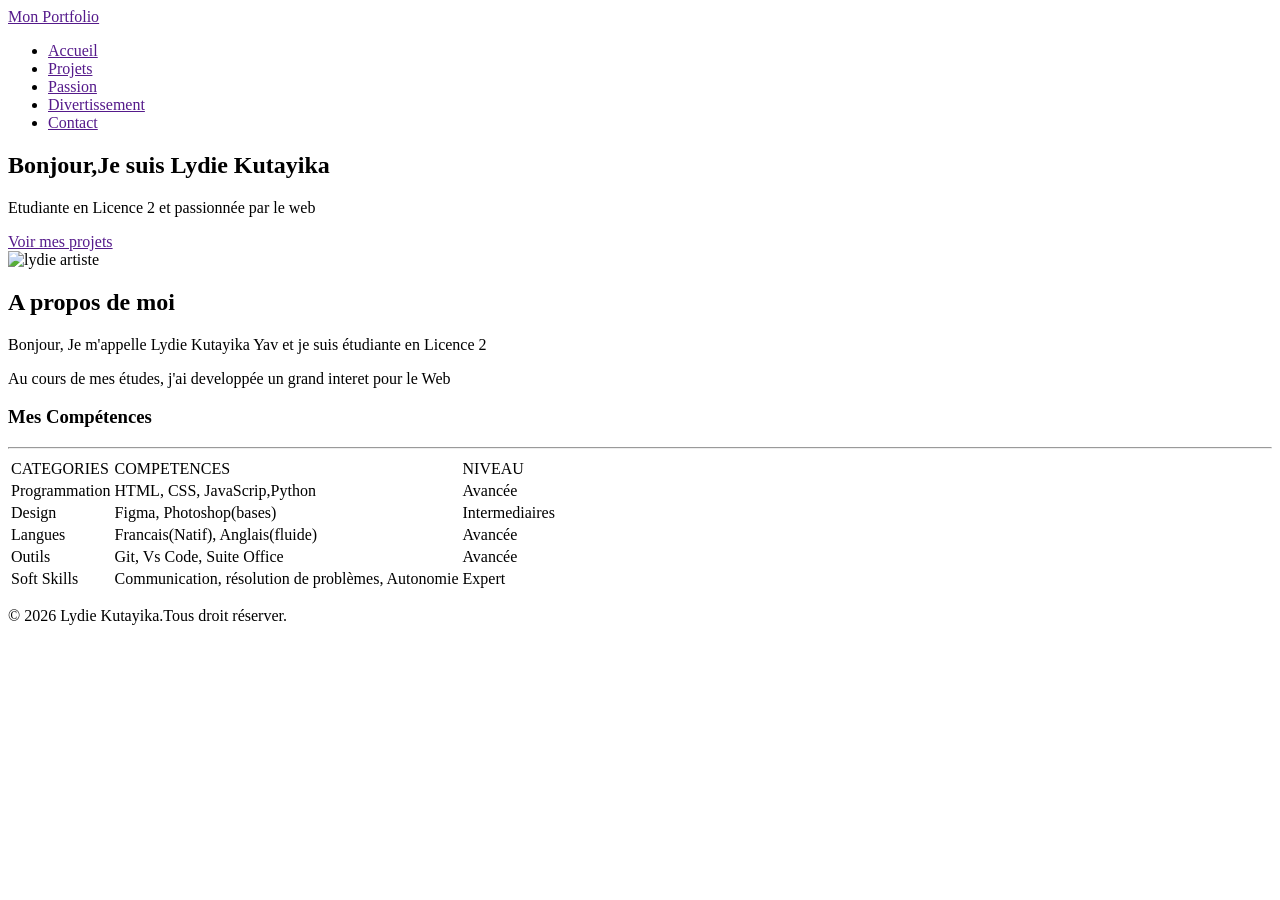
==== index.html @ 29ec08ac "création du header et de la section hero" ====
<!DOCTYPE html>
<html lang="en">
<head>
    <meta charset="UTF-8">
    <meta name="viewport" content="width=device-width, initial-scale=1.0">
    <title>Mon Portfolio</title>
</head>
<body>
    <header>
        <div>
            <a href=""> Mon Portfolio</a>
        <div>
        <nav>
            <ul>
                <li><a href="">Accueil</a></li>
                <li><a href="">Projets</a></li>
                <li><a href="">Passion</a></li>
                <li><a href="">Divertissement</a></li>
                <li><a href="">Contact</a></li>
            </ul>
    </header>
    <main>
        <section>
            <div>
                <h1>Bonjour,Je suis Lydie Kutayika</h1>
                <p>Etudiante en Licence 2 et passionnée par le web</p>
                <a href="">Voir mes projets</a>
            </div>
            <div>
                <img src="image/lydie.jpg" alt="lydie artiste" width="300">
            </div>
        </section>
        <section>
            <h2>A propos de moi</h2>
            <p>Bonjour, Je m'appelle Lydie Kutayika Yav et je suis étudiante en Licence 2</p>
            <p>Au cours de mes études, j'ai developpée un grand interet pour le Web</p>
            
        </section>
        <section>
            <div>
                <h3>Mes Compétences</h3>
                <hr>
                <table>
                    <thead>
                        <tr>
                            <td>CATEGORIES</td>
                            <td>COMPETENCES</td>
                            <td>NIVEAU</td>
                        </tr>
                    </thead>
                    <tbody>
                        <tr>
                            <td>Programmation</td>
                            <td>HTML, CSS, JavaScrip,Python</td>
                            <td>Avancée</td>
                        </tr>
                        <tr>
                            <td>Design</td>
                            <td>Figma, Photoshop(bases)</td>
                            <td>Intermediaires</td>
                        </tr>
                        <tr>
                            <td>Langues</td>
                            <td>Francais(Natif), Anglais(fluide)</td>
                            <td>Avancée</td>
                        </tr>
                        <tr>
                            <td>Outils</td>
                            <td>Git, Vs Code, Suite Office</td>
                            <td>Avancée</td>
                        </tr>
                        <tr>
                            <td>Soft Skills</td>
                            <td>Communication, résolution de problèmes, Autonomie</td>
                            <td>Expert</td>
                        </tr>
                    </tbody>
                </table>
                <div>
                <section>
                    <main>
                        <footer>
                            <section>
                                <div>
                                    <p>&copy; 2026 Lydie Kutayika.Tous droit réserver.</p>
                                </div>
                            </section>
                        </footer>
                    </main>
                </section>
                </div>
</body>
</html>
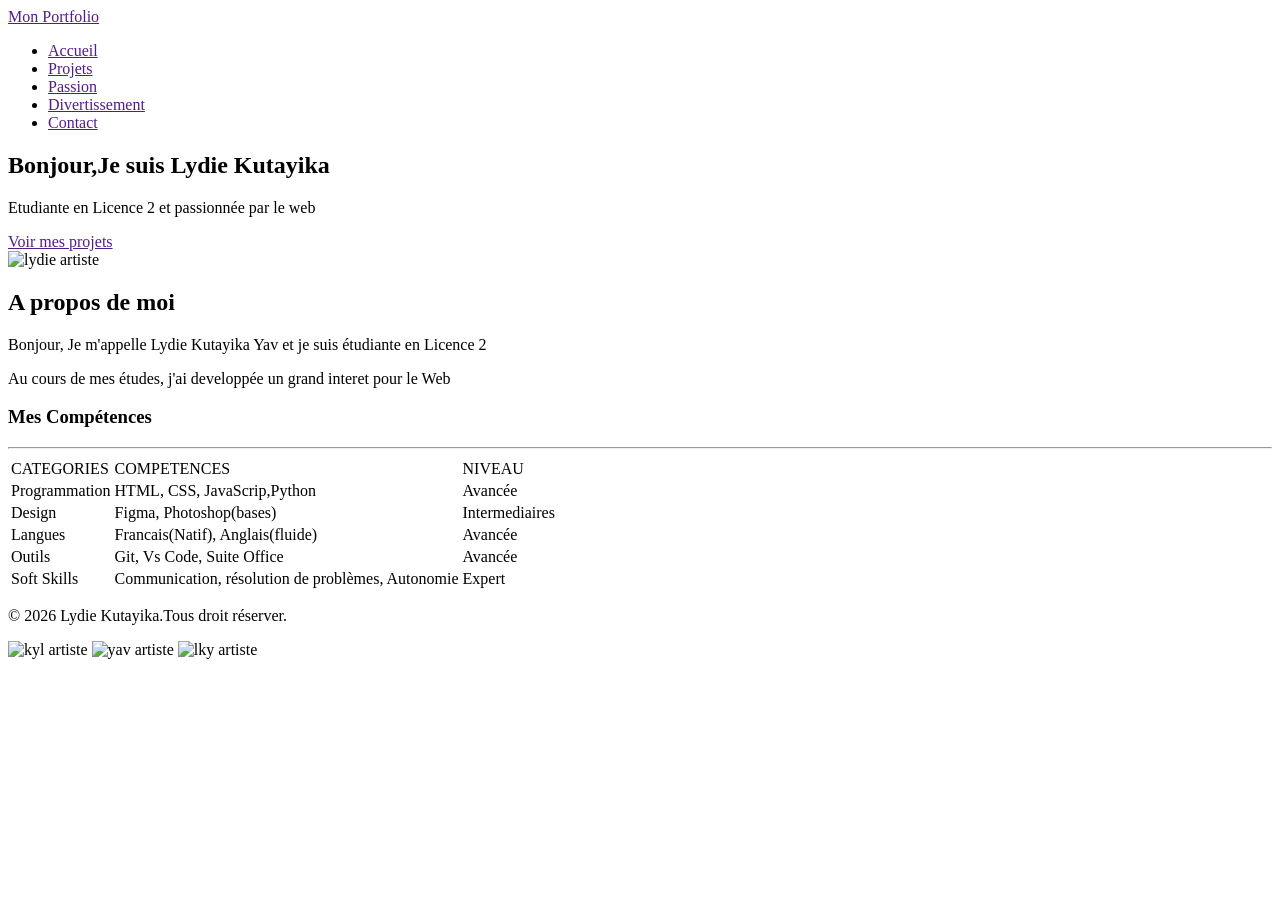
==== commit 1a3862e0: "création du header et de la section hero" ====
--- a/index.html
+++ b/index.html
@@ -84,6 +84,11 @@
                                 <div>
                                     <p>&copy; 2026 Lydie Kutayika.Tous droit réserver.</p>
                                 </div>
+                                <div>
+                                    <img src="image/kyl.jpg" alt="kyl artiste" width="20">
+                                    <img src="image/yav.jpg" alt="yav artiste" width="20">
+                                    <img src="image/lky.jpg" alt="lky artiste" width="20">
+                                </div>
                             </section>
                         </footer>
                     </main>
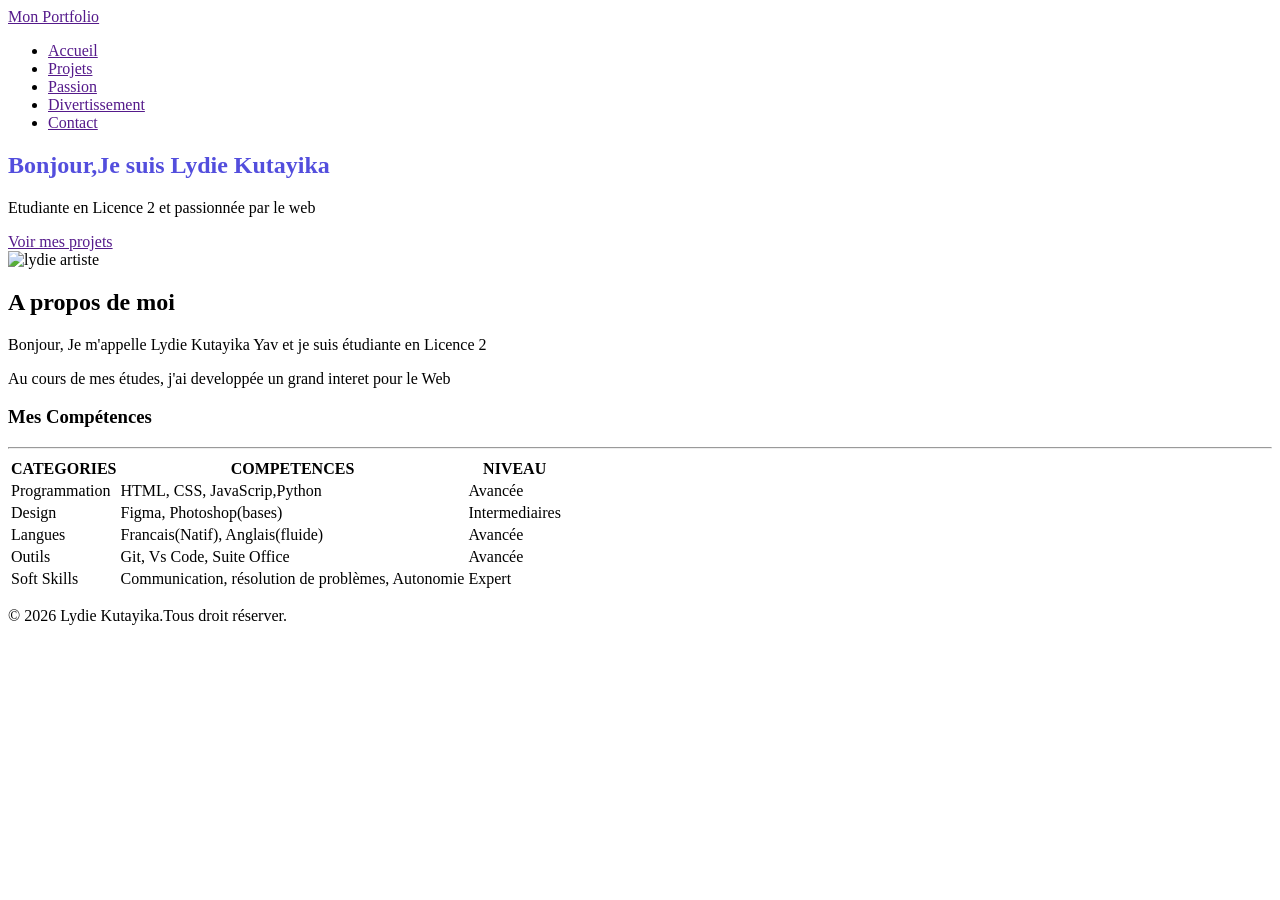
==== commit e25f214a: "Finir la maquette et initialiser le fichier de style css" ====
--- a/index.html
+++ b/index.html
@@ -1,23 +1,27 @@
 <!DOCTYPE html>
 <html lang="en">
+
 <head>
     <meta charset="UTF-8">
     <meta name="viewport" content="width=device-width, initial-scale=1.0">
     <title>Mon Portfolio</title>
+    <link rel="stylesheet" href="CSS/Style.css">
+    <link rel="stylesheet" href="https://cdnjs.cloudflare.com/ajax/libs/font-awesome/7.0.1/css/all.min.css" integrity="sha512-2SwdPD6INVrV/lHTZbO2nodKhrnDdJK9/kg2XD1r9uGqPo1cUbujc+IYdlYdEErWNu69gVcYgdxlmVmzTWnetw==" crossorigin="anonymous" referrerpolicy="no-referrer" />
 </head>
+
 <body>
     <header>
         <div>
             <a href=""> Mon Portfolio</a>
-        <div>
-        <nav>
-            <ul>
-                <li><a href="">Accueil</a></li>
-                <li><a href="">Projets</a></li>
-                <li><a href="">Passion</a></li>
-                <li><a href="">Divertissement</a></li>
-                <li><a href="">Contact</a></li>
-            </ul>
+            <div>
+                <nav>
+                    <ul>
+                        <li><a href="">Accueil</a></li>
+                        <li><a href="">Projets</a></li>
+                        <li><a href="">Passion</a></li>
+                        <li><a href="">Divertissement</a></li>
+                        <li><a href="">Contact</a></li>
+                    </ul>
     </header>
     <main>
         <section>
@@ -34,7 +38,7 @@
             <h2>A propos de moi</h2>
             <p>Bonjour, Je m'appelle Lydie Kutayika Yav et je suis étudiante en Licence 2</p>
             <p>Au cours de mes études, j'ai developpée un grand interet pour le Web</p>
-            
+
         </section>
         <section>
             <div>
@@ -43,9 +47,9 @@
                 <table>
                     <thead>
                         <tr>
-                            <td>CATEGORIES</td>
-                            <td>COMPETENCES</td>
-                            <td>NIVEAU</td>
+                            <th>CATEGORIES</th>
+                            <th>COMPETENCES</th>
+                            <th>NIVEAU</th>
                         </tr>
                     </thead>
                     <tbody>
@@ -77,22 +81,25 @@
                     </tbody>
                 </table>
                 <div>
-                <section>
-                    <main>
-                        <footer>
-                            <section>
-                                <div>
-                                    <p>&copy; 2026 Lydie Kutayika.Tous droit réserver.</p>
-                                </div>
-                                <div>
-                                    <img src="image/kyl.jpg" alt="kyl artiste" width="20">
-                                    <img src="image/yav.jpg" alt="yav artiste" width="20">
-                                    <img src="image/lky.jpg" alt="lky artiste" width="20">
-                                </div>
-                            </section>
-                        </footer>
-                    </main>
-                </section>
+                    <section>
+                        <main>
+                            <footer>
+                                <section>
+                                    <div>
+                                        <p>&copy; 2026 Lydie Kutayika.Tous droit réserver.</p>
+                                    </div>
+                                    <div>
+                                        <a href=""><i class="fa-brands fa-github"></i></a>
+                                        <a href=""><i class="fa-brands fa-linkedin"></i></a>
+                                        <a href=""><i class="fa-brands fa-x-twitter"></i></a>
+                                    </div>
                 </div>
+            </div>
+        </section>
+        </footer>
+    </main>
+    </section>
+    </div>
 </body>
+
 </html>
--- a/CSS/Style.css
+++ b/CSS/Style.css
@@ -0,0 +1,14 @@
+:root{
+    --violet-doux: #6C63FF;
+    --violet-fonce: #534EDD;
+    ---orange-vif: #FFA726;
+    ---gris-très-foncé: #666;
+    ---gris-foncé: #666;
+    ---gris-très-clair: #F8F8F8;
+    ---gris-clair: #EEE;
+}
+
+
+h1{
+    color: var(--violet-fonce);
+}
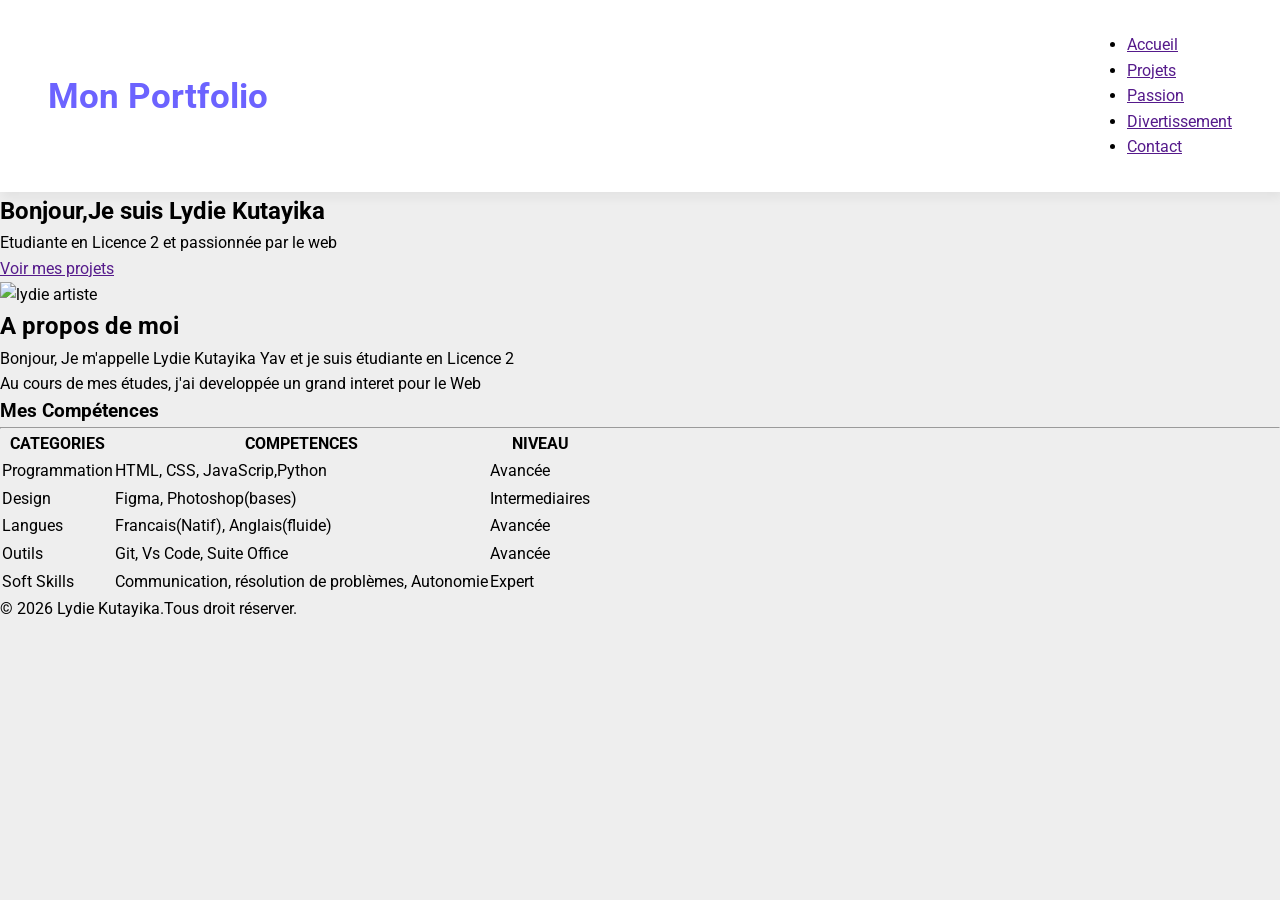
==== commit 0d64299f: "stylisation du header" ====
--- a/index.html
+++ b/index.html
@@ -7,13 +7,14 @@
     <title>Mon Portfolio</title>
     <link rel="stylesheet" href="CSS/Style.css">
     <link rel="stylesheet" href="https://cdnjs.cloudflare.com/ajax/libs/font-awesome/7.0.1/css/all.min.css" integrity="sha512-2SwdPD6INVrV/lHTZbO2nodKhrnDdJK9/kg2XD1r9uGqPo1cUbujc+IYdlYdEErWNu69gVcYgdxlmVmzTWnetw==" crossorigin="anonymous" referrerpolicy="no-referrer" />
+    <link rel="preconnect" href="https://fonts.googleapis.com">
+<link rel="preconnect" href="https://fonts.gstatic.com" crossorigin>
+<link href="https://fonts.googleapis.com/css2?family=Roboto:ital,wght@0,100..900;1,100..900&display=swap" rel="stylesheet">
 </head>
 
 <body>
     <header>
-        <div>
-            <a href=""> Mon Portfolio</a>
-            <div>
+        <div><a href="Mon Portfolio">Mon Portfolio</a></div>
                 <nav>
                     <ul>
                         <li><a href="">Accueil</a></li>
--- a/CSS/Style.css
+++ b/CSS/Style.css
@@ -7,8 +7,33 @@
     ---gris-très-clair: #F8F8F8;
     ---gris-clair: #EEE;
 }
+*{
+    margin: 0;
+    padding: 0;
+    box-sizing: border-box;
+}
 
+body {
+    background-color: var(---gris-clair);
+    font-family:Roboto, sans-derif;
+    line-height: 1.6;
+}
 
-h1{
-    color: var(--violet-fonce);
+header{
+    background-color: white;
+    box-shadow: 2px 6px 10px rgba(0, 0, 0, 0.05);
+    position: sticky;
+    top: 0;
+    z-index: 100;
+    display: flex;
+    justify-content: space-between;
+    align-items: center;
+    padding: 2rem 3rem;
+}
+
+header div a {
+    text-decoration: none;
+    font-size: 2.2rem;
+    font-weight: bold;
+    color: var(--violet-doux);
 }
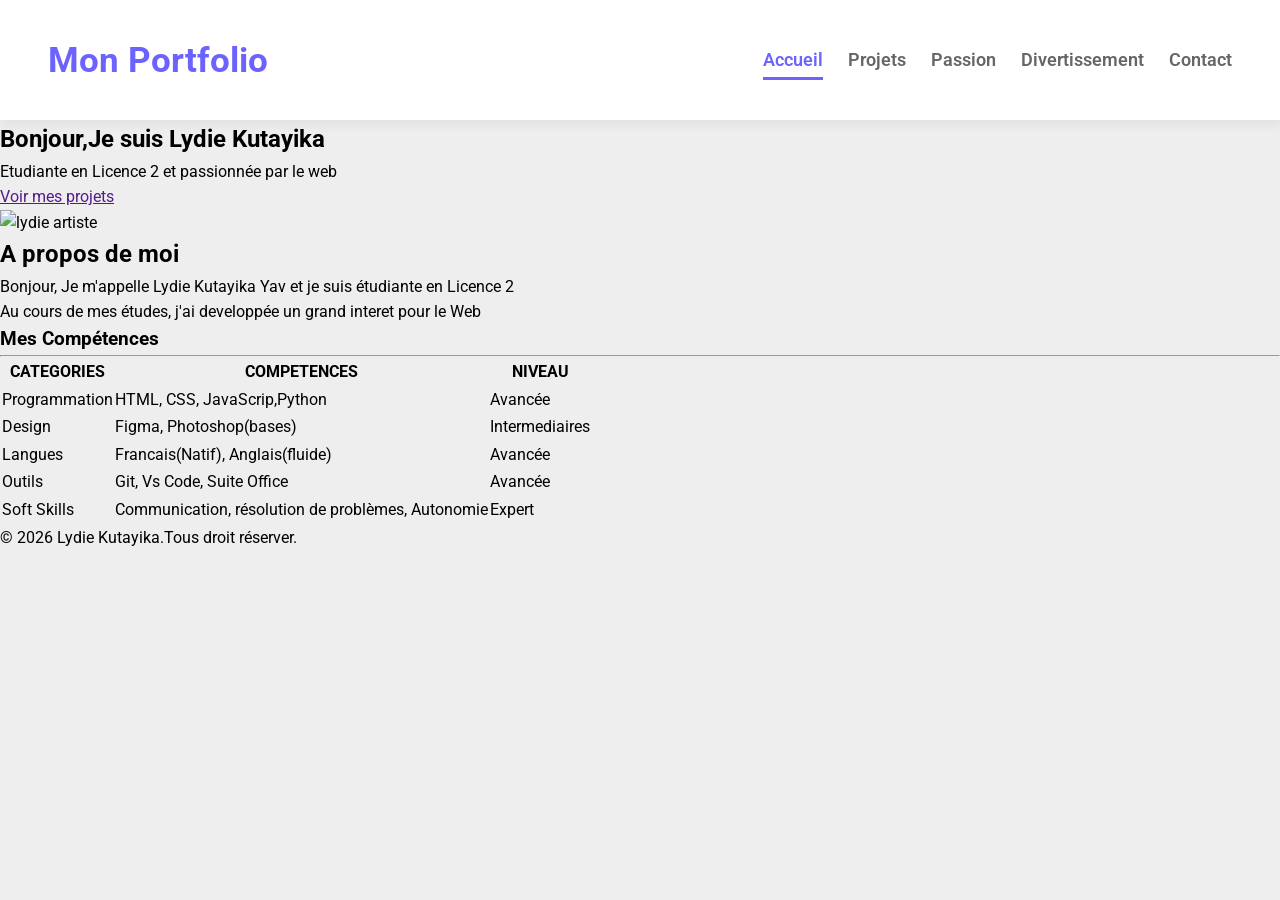
==== commit 3a7eee40: "Stylisation du menu et création des autres pages" ====
--- a/index.html
+++ b/index.html
@@ -17,11 +17,11 @@
         <div><a href="Mon Portfolio">Mon Portfolio</a></div>
                 <nav>
                     <ul>
-                        <li><a href="">Accueil</a></li>
-                        <li><a href="">Projets</a></li>
-                        <li><a href="">Passion</a></li>
-                        <li><a href="">Divertissement</a></li>
-                        <li><a href="">Contact</a></li>
+                        <li><a href="index.html" class="active">Accueil</a></li>
+                        <li><a href="projets.html">Projets</a></li>
+                        <li><a href="passions.html">Passion</a></li>
+                        <li><a href="divertissement.html">Divertissement</a></li>
+                        <li><a href="contact.html">Contact</a></li>
                     </ul>
     </header>
     <main>
@@ -102,5 +102,4 @@
     </section>
     </div>
 </body>
-
 </html>
--- a/CSS/Style.css
+++ b/CSS/Style.css
@@ -36,4 +36,49 @@
     font-size: 2.2rem;
     font-weight: bold;
     color: var(--violet-doux);
-}+}
+
+ul li {
+    list-style: none;
+    margin-left: 25px;
+}
+
+ul{
+    display: flex;
+}
+
+ul a {
+    text-decoration: none;
+    color: var(---gris-très-foncé);
+    font-weight: 600;
+    font-size: 1.1rem;
+    position: relative;
+    padding: 10px 0;
+}
+
+ul li a:hover{
+    color: var(--violet-doux);
+}
+
+ul li a::after{
+    content: '';
+    position: absolute;
+    left: 0;
+    bottom: 0;
+    height: 3px;
+    width: 0%;
+    background-color: var(--violet-doux);
+    transition: width 0.3s ease;
+}
+
+ul li a:hover::after{
+    width: 100%;
+}
+
+a.active {
+    color: var(--violet-doux);
+}
+
+a.active::after {
+    width: 100%;
+}
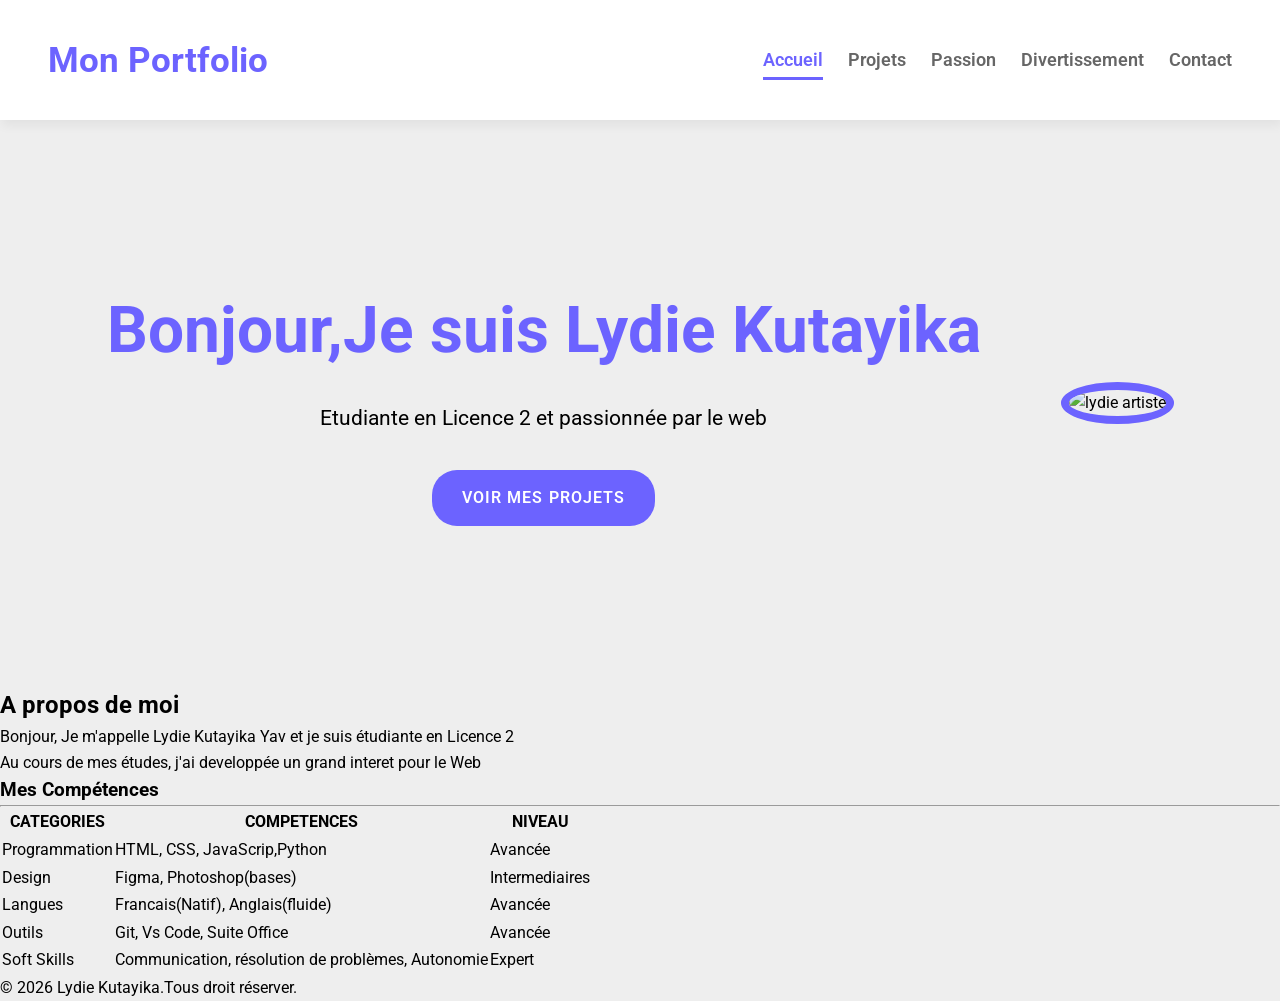
==== commit 8b47d27a: "Stylisation de la section hero" ====
--- a/index.html
+++ b/index.html
@@ -25,11 +25,11 @@
                     </ul>
     </header>
     <main>
-        <section>
+        <section class="hero">
             <div>
                 <h1>Bonjour,Je suis Lydie Kutayika</h1>
                 <p>Etudiante en Licence 2 et passionnée par le web</p>
-                <a href="">Voir mes projets</a>
+                <a href="projets.html">Voir mes projets</a>
             </div>
             <div>
                 <img src="image/lydie.jpg" alt="lydie artiste" width="300">
--- a/CSS/Style.css
+++ b/CSS/Style.css
@@ -82,3 +82,52 @@
 a.active::after {
     width: 100%;
 }
+
+.hero {
+    display: flex;
+    justify-content: center;
+    align-items: center;
+    gap: 5rem;
+    text-align: center;
+    margin: 10rem 2rem;
+}
+
+.hero img {
+    width: 300px;
+    height: 300px;
+    object-fit: cover;
+    border-radius: 50%;
+    border: 8px solid var(--violet-doux);
+}
+
+.hero h1 {
+    color: var(--violet-doux);
+    font-size: 4rem;
+    font-weight: 700;
+    margin-bottom: 1.2rem;
+}
+
+.hero p {
+    color: var(--gris-foncé);
+    font-size: 1.3rem;
+    margin-bottom: 1.2rem;
+}
+
+.hero a {
+    text-decoration: none;
+    display: inline-block;
+    background-color: var(--violet-doux);
+    color: white;
+    padding: 15px 30px;
+    border-radius: 25px;
+    text-transform: uppercase;
+    letter-spacing: 1.1px;
+    font-weight: 600;
+    margin-top: 1rem;
+    transition: background-color 0.3s ease, transform 0.2s ease;
+}
+
+.hero a:hover {
+    background-color: var(--violet-fonce);
+    transform: translateY(-3px);
+}
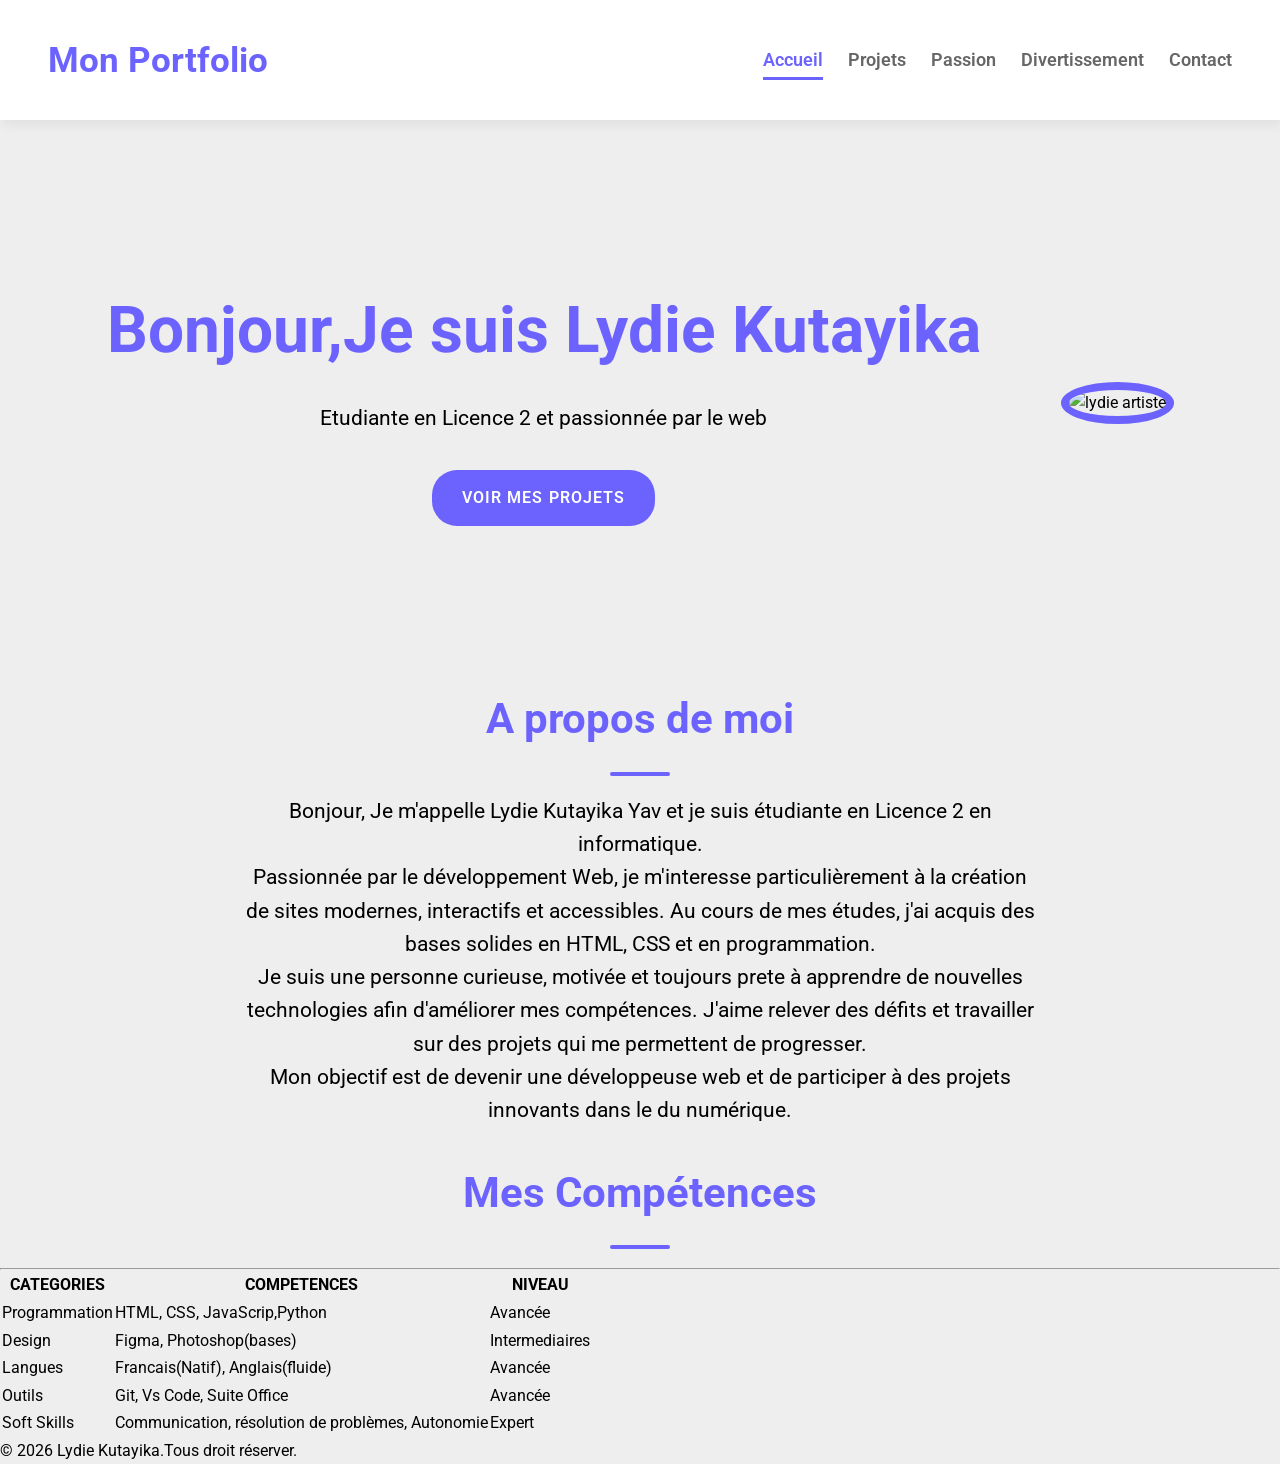
==== commit fad0e0a8: "Stylisation de la section apropos" ====
--- a/index.html
+++ b/index.html
@@ -35,15 +35,17 @@
                 <img src="image/lydie.jpg" alt="lydie artiste" width="300">
             </div>
         </section>
-        <section>
+        <section class="apropos">
             <h2>A propos de moi</h2>
-            <p>Bonjour, Je m'appelle Lydie Kutayika Yav et je suis étudiante en Licence 2</p>
-            <p>Au cours de mes études, j'ai developpée un grand interet pour le Web</p>
+            <p>Bonjour, Je m'appelle Lydie Kutayika Yav et je suis étudiante en Licence 2 en informatique.</p>
+            <p>Passionnée par le développement Web, je m'interesse particulièrement à la création de sites modernes, interactifs et accessibles. Au cours de mes études, j'ai acquis des bases solides en HTML, CSS et en programmation.</p>
+            <p>Je suis une personne curieuse, motivée et toujours prete à apprendre de nouvelles technologies afin d'améliorer mes compétences. J'aime relever des défits et travailler sur des projets qui me permettent de progresser.</p>
+            <p>Mon objectif est de devenir une développeuse web et de participer à des projets innovants dans le du numérique.</p>
 
         </section>
-        <section>
+        <section class="compétences">
             <div>
-                <h3>Mes Compétences</h3>
+                <h2>Mes Compétences</h2>
                 <hr>
                 <table>
                     <thead>
--- a/CSS/Style.css
+++ b/CSS/Style.css
@@ -130,4 +130,37 @@
 .hero a:hover {
     background-color: var(--violet-fonce);
     transform: translateY(-3px);
-}+}
+
+.apropos {
+    width: 800px;
+    margin: 6rem auto;
+    text-align: center;
+}
+
+section h2 {
+    color: var(--violet-doux);
+    font-size: 2.6rem;
+    font-weight: 700;
+    position: relative;
+    text-align: center;
+}
+
+section h2::after {
+    content: '';
+    display: block;
+    width: 60px;
+    height: 4px;
+    background-color: var(--violet-doux);
+    margin: 1.2rem auto;
+    border-radius: 2px;
+
+}
+
+.apropos {
+    margin-bottom: 2rem;
+    color: var(--gris-foncé);
+    font-size: 1.3rem;
+
+}
+
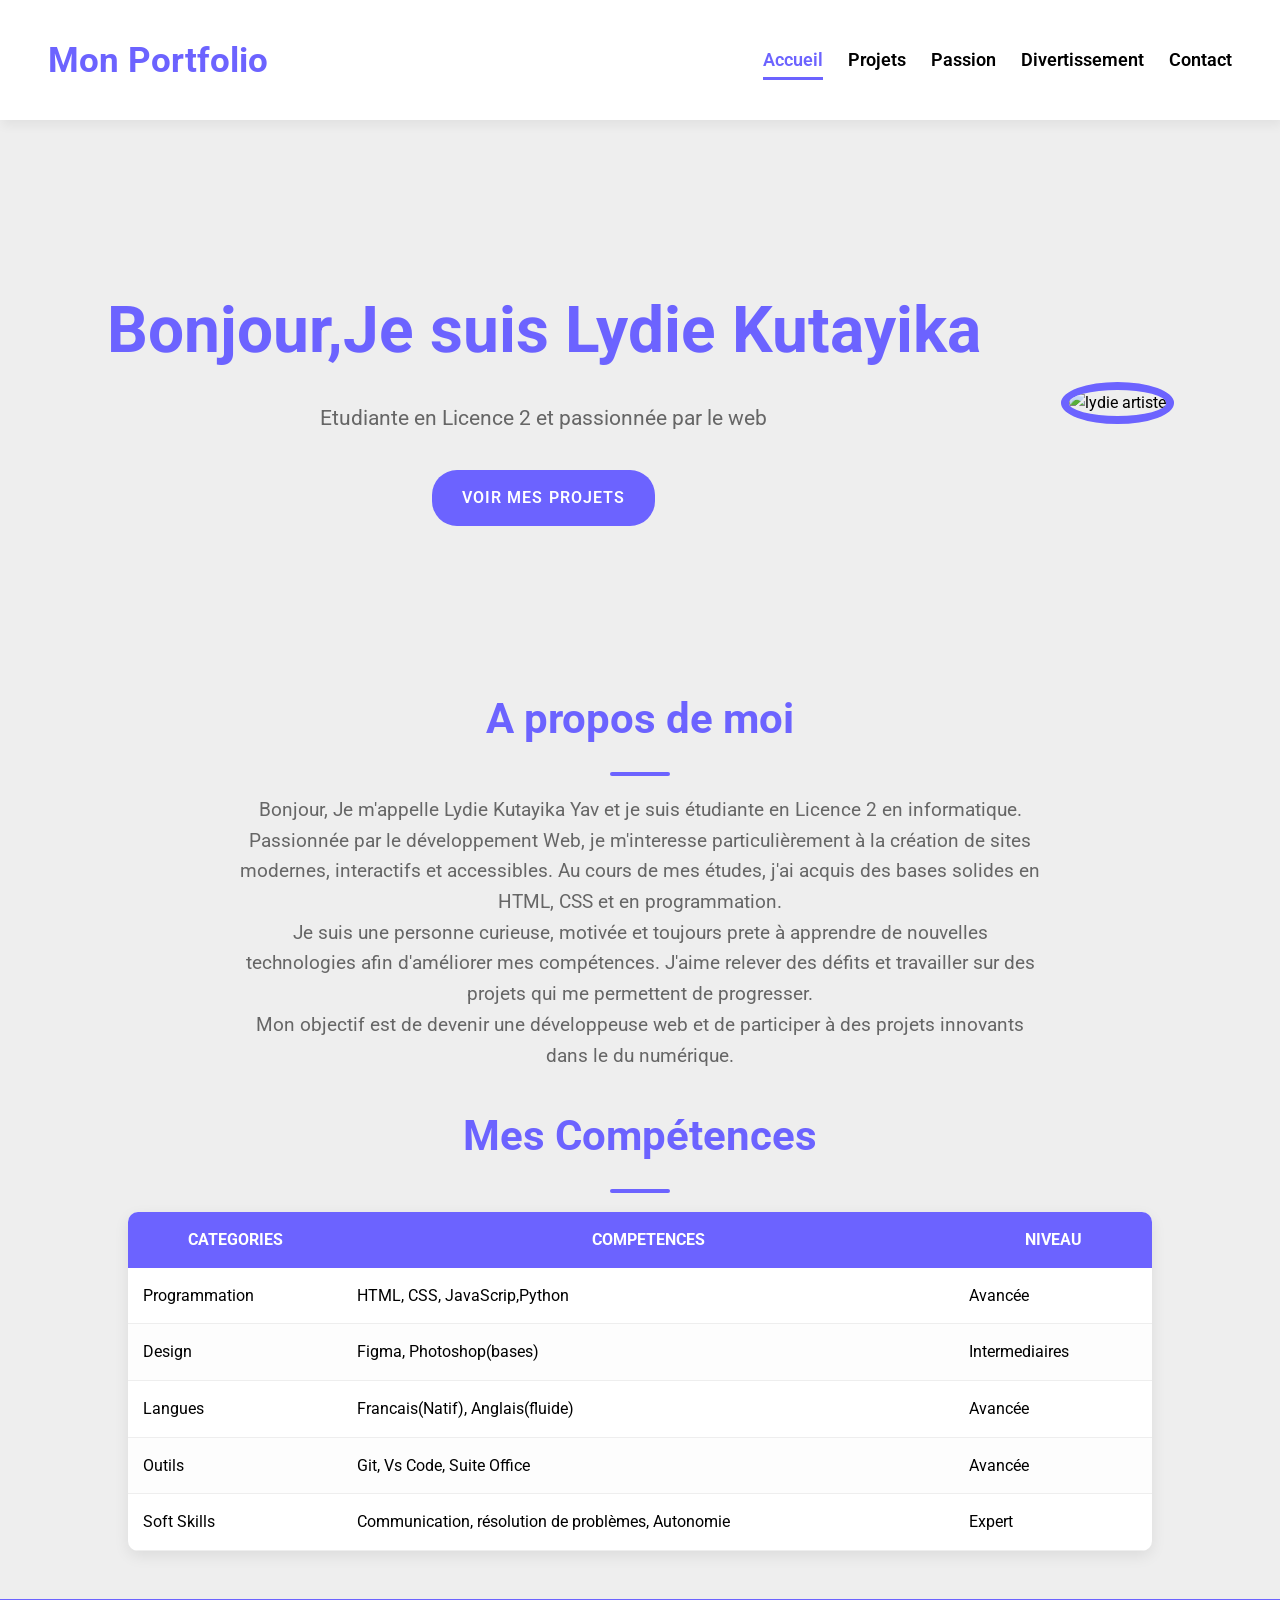
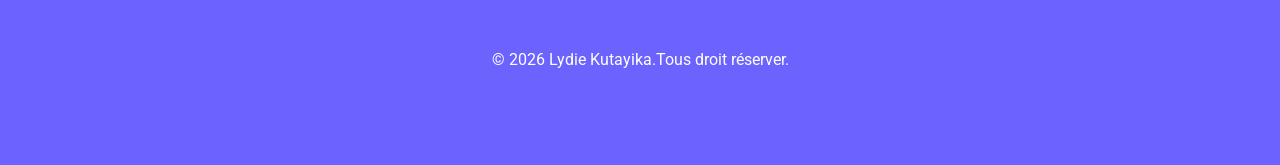
==== commit 23bc3452: "Stylisation de la section mes compétences et du footer" ====
--- a/index.html
+++ b/index.html
@@ -46,7 +46,6 @@
         <section class="compétences">
             <div>
                 <h2>Mes Compétences</h2>
-                <hr>
                 <table>
                     <thead>
                         <tr>
--- a/CSS/Style.css
+++ b/CSS/Style.css
@@ -1,11 +1,11 @@
 :root{
     --violet-doux: #6C63FF;
     --violet-fonce: #534EDD;
-    ---orange-vif: #FFA726;
-    ---gris-très-foncé: #666;
-    ---gris-foncé: #666;
-    ---gris-très-clair: #F8F8F8;
-    ---gris-clair: #EEE;
+    --orange-vif: #FFA726;
+    --gris-très-foncé: #666;
+    --gris-foncé: #666;
+    --gris-très-clair: #F8F8F8;
+    --gris-clair: #EEE;
 }
 *{
     margin: 0;
@@ -14,7 +14,7 @@
 }
 
 body {
-    background-color: var(---gris-clair);
+    background-color: var(--gris-clair);
     font-family:Roboto, sans-derif;
     line-height: 1.6;
 }
@@ -160,7 +160,66 @@
 .apropos {
     margin-bottom: 2rem;
     color: var(--gris-foncé);
-    font-size: 1.3rem;
-
-}
-
+    font-size: 1.2rem;
+
+}
+
+.compétences table {
+    width: 80%;
+    margin: 0 auto;
+    border-collapse: collapse;
+    background-color: #FFF;
+    box-shadow: 0 5px 15px rgba(0, 0, 0, 0.08);
+    border-radius: 10px;
+    overflow: hidden;
+}
+
+.compétences table th, .compétences table td {
+    padding: 15px;
+}
+
+.compétences table thead {
+    background-color: var(--violet-doux);
+    color: #FFF;
+    text-transform: uppercase;
+}
+.compétences table tbody td {
+    border-bottom: 1px solid var(--gris-clair);
+}
+
+.compétences table tbody tr:nth-child(even) {
+    background-color: #FDFDFD;
+}
+
+.compétences table tbody tr {
+    transition: background-color 0.3s ease;
+}
+
+.compétences table tbody  tr:hover {
+    background-color: #c3c0c0;
+}
+
+footer {
+    margin-top: 3rem ;
+    background-color: var(--violet-doux);
+    padding: 3rem 0;
+    text-align: center;  
+}
+
+footer p {
+    color: white;
+    margin-bottom: 1.2rem;
+} 
+
+footer a {
+    display: inline-block;
+    font-size: 1.6rem;
+    color: white;
+    margin: 0 10px;
+    transition: color 0.3s ease, transfom 0.2s ease;
+}
+
+footer a:hover {
+    color: var(--orange-vif);
+    transform: translate(-3px);
+}
